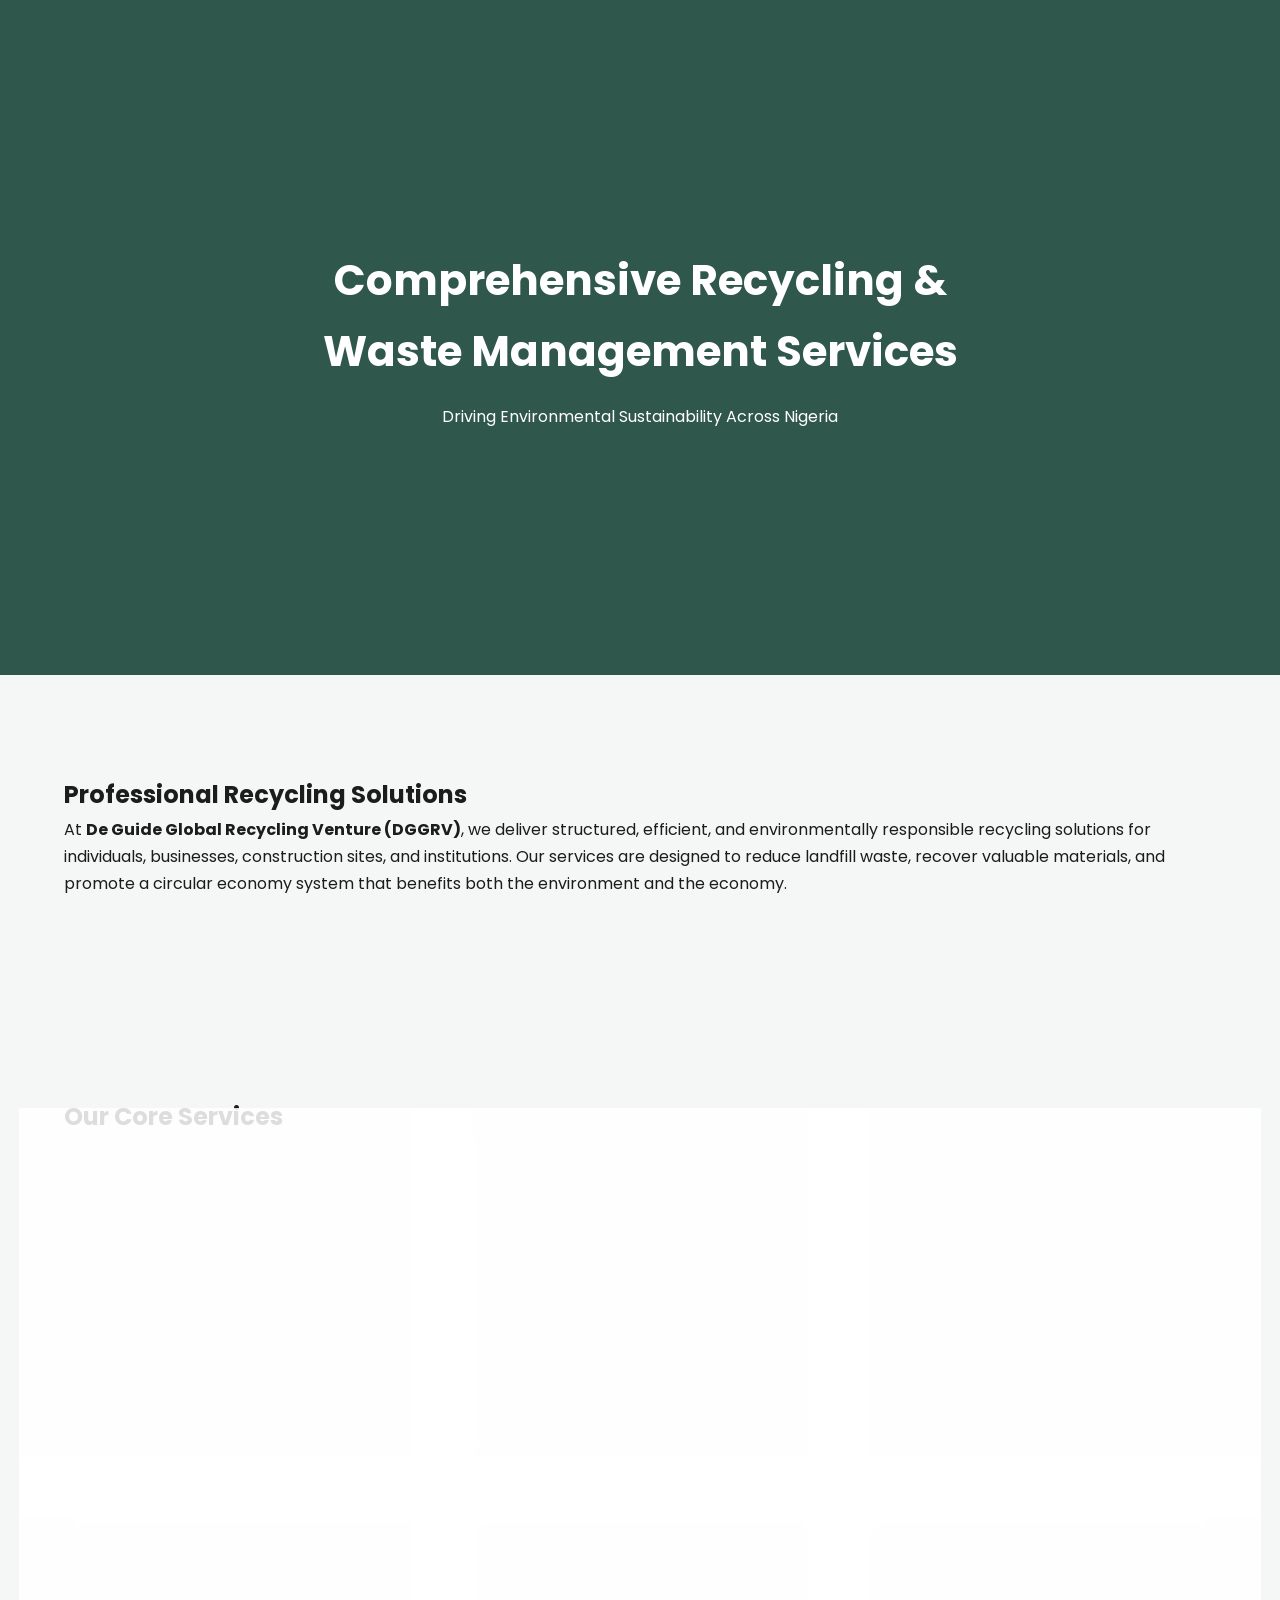
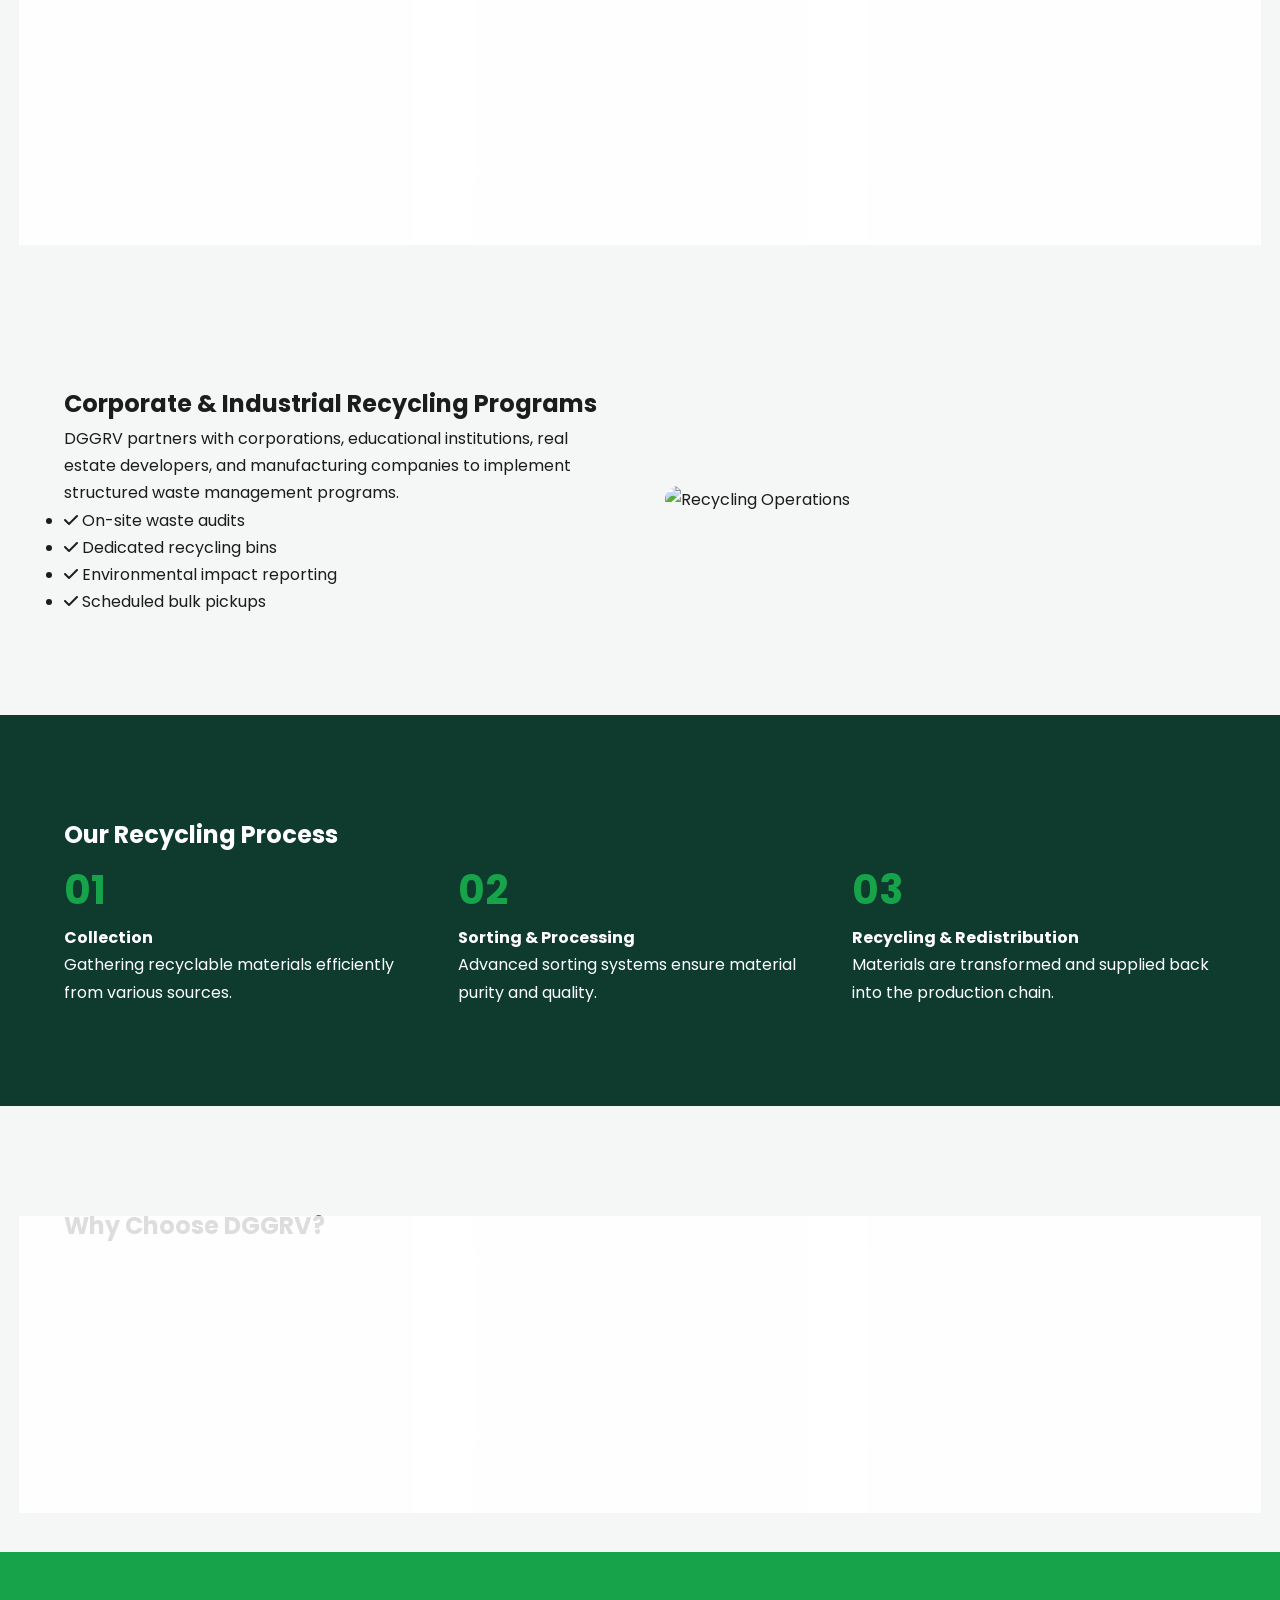
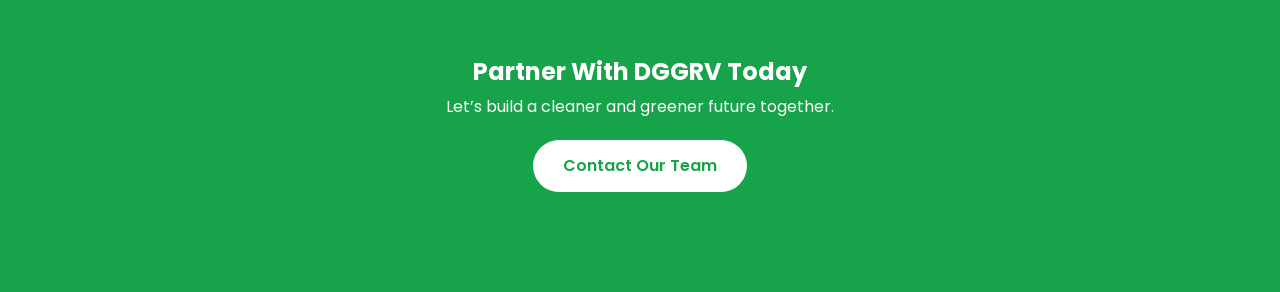
==== service.html @ 976d5cdc "building other pages" ====
<!DOCTYPE html>
<html lang="en">
<head>
<meta charset="UTF-8">
<meta name="viewport" content="width=device-width, initial-scale=1.0">
<title>Our Services | DGGRV</title>

<link href="https://fonts.googleapis.com/css2?family=Poppins:wght@300;400;500;600;700&display=swap" rel="stylesheet">
<link rel="stylesheet" href="https://cdnjs.cloudflare.com/ajax/libs/font-awesome/6.5.1/css/all.min.css">
<link rel="stylesheet" href="service.css">
</head>
<body>

<div class="page-transition"></div>

<!-- HERO -->
<section class="hero">
    <div class="overlay"></div>
    <div class="hero-content">
        <h1>Comprehensive Recycling & Waste Management Services</h1>
        <p>Driving Environmental Sustainability Across Nigeria</p>
    </div>
</section>

<!-- INTRO -->
<section class="intro container reveal">
    <h2>Professional Recycling Solutions</h2>
    <p>
        At <strong>De Guide Global Recycling Venture (DGGRV)</strong>, we deliver structured, efficient,
        and environmentally responsible recycling solutions for individuals, businesses,
        construction sites, and institutions. Our services are designed to reduce landfill waste,
        recover valuable materials, and promote a circular economy system that benefits both
        the environment and the economy.
    </p>
</section>

<!-- CORE SERVICES -->
<section class="services container">

    <div class="section-title">
        <h2>Our Core Services</h2>
    </div>

    <div class="services-grid">

        <div class="service-card glass reveal">
            <i class="fa-solid fa-recycle"></i>
            <h3>Aluminum Can Recycling</h3>
            <p>
                We collect, compress, and process used beverage cans into reusable aluminum
                materials for manufacturing industries. Aluminum recycling reduces energy
                consumption by up to 95% compared to new production.
            </p>
        </div>

        <div class="service-card glass reveal">
            <i class="fa-solid fa-bottle-water"></i>
            <h3>Plastic Bottle Recovery</h3>
            <p>
                Our plastic recycling system ensures proper sorting, shredding, and processing
                of PET bottles into reusable raw materials for packaging and textile production.
            </p>
        </div>

        <div class="service-card glass reveal">
            <i class="fa-solid fa-industry"></i>
            <h3>Scrap Metal & Iron Recycling</h3>
            <p>
                We recover scrap irons from demolition sites and industrial facilities,
                converting them into valuable reusable metal resources for manufacturing.
            </p>
        </div>

        <div class="service-card glass reveal">
            <i class="fa-solid fa-box"></i>
            <h3>Carton & Packaging Recycling</h3>
            <p>
                Recycling paper cartons and packaging materials into reusable pulp
                helps reduce deforestation and supports sustainable packaging solutions.
            </p>
        </div>

        <div class="service-card glass reveal">
            <i class="fa-solid fa-truck"></i>
            <h3>Bulk Waste Collection</h3>
            <p>
                We provide scheduled and on-demand waste pickup services for offices,
                estates, commercial buildings, and construction sites.
            </p>
        </div>

        <div class="service-card glass reveal">
            <i class="fa-solid fa-hand-holding-dollar"></i>
            <h3>Waste Buy-Back Program</h3>
            <p>
                Individuals and businesses can sell recyclable materials directly to DGGRV,
                creating income opportunities while supporting environmental protection.
            </p>
        </div>

    </div>

</section>

<!-- CORPORATE SOLUTIONS -->
<section class="corporate-section">
    <div class="container">

        <div class="corporate-grid">

            <div class="corporate-text reveal">
                <h2>Corporate & Industrial Recycling Programs</h2>
                <p>
                    DGGRV partners with corporations, educational institutions,
                    real estate developers, and manufacturing companies to implement
                    structured waste management programs.
                </p>

                <ul>
                    <li><i class="fa-solid fa-check"></i> On-site waste audits</li>
                    <li><i class="fa-solid fa-check"></i> Dedicated recycling bins</li>
                    <li><i class="fa-solid fa-check"></i> Environmental impact reporting</li>
                    <li><i class="fa-solid fa-check"></i> Scheduled bulk pickups</li>
                </ul>
            </div>

            <div class="corporate-image reveal">
                <img src="https://images.unsplash.com/photo-1581093458791-9d15482442f1" alt="Recycling Operations">
            </div>

        </div>

    </div>
</section>

<!-- PROCESS -->
<section class="process-section">
    <div class="container">

        <h2 class="center">Our Recycling Process</h2>

        <div class="process-grid">

            <div class="process-step reveal">
                <span>01</span>
                <h4>Collection</h4>
                <p>Gathering recyclable materials efficiently from various sources.</p>
            </div>

            <div class="process-step reveal">
                <span>02</span>
                <h4>Sorting & Processing</h4>
                <p>Advanced sorting systems ensure material purity and quality.</p>
            </div>

            <div class="process-step reveal">
                <span>03</span>
                <h4>Recycling & Redistribution</h4>
                <p>Materials are transformed and supplied back into the production chain.</p>
            </div>

        </div>

    </div>
</section>

<!-- WHY CHOOSE US -->
<section class="why container">
    <h2 class="center">Why Choose DGGRV?</h2>

    <div class="why-grid">

        <div class="why-card glass reveal">
            <i class="fa-solid fa-shield-halved"></i>
            <h4>Environmental Responsibility</h4>
            <p>Committed to reducing pollution and landfill waste across Nigeria.</p>
        </div>

        <div class="why-card glass reveal">
            <i class="fa-solid fa-chart-line"></i>
            <h4>Economic Impact</h4>
            <p>Creating jobs and income opportunities through waste recovery systems.</p>
        </div>

        <div class="why-card glass reveal">
            <i class="fa-solid fa-leaf"></i>
            <h4>Sustainable Practices</h4>
            <p>Promoting circular economy principles for long-term environmental health.</p>
        </div>

    </div>
</section>

<!-- CTA -->
<section class="cta">
    <div class="container">
        <h2>Partner With DGGRV Today</h2>
        <p>Let’s build a cleaner and greener future together.</p>
        <a href="#" class="cta-btn">Contact Our Team</a>
    </div>
</section>

<script src="services.js"></script>
</body>
</html>
---- service.css ----
:root {
    --primary: #0e3b2e;
    --accent: #16a34a;
    --light-bg: #f4f7f6;
    --text-dark: #1c1c1c;
}

* {
    margin:0;
    padding:0;
    box-sizing:border-box;
}

body {
    font-family: 'Poppins', sans-serif;
    background: var(--light-bg);
    color: var(--text-dark);
    line-height: 1.7;
}

/* HERO */
.hero {
    height: 75vh;
    background: url('https://images.unsplash.com/photo-1509395176047-4a66953fd231') center/cover fixed;
    display:flex;
    align-items:center;
    justify-content:center;
    position:relative;
}

.overlay {
    position:absolute;
    width:100%;
    height:100%;
    background:rgba(14,59,46,0.85);
    z-index:1;
}

.hero-content {
    position:relative;
    z-index:2; /* FIXED stacking */
    color:white;
    text-align:center;
    max-width:700px;
}

.hero h1 {
    font-size:42px;
    margin-bottom:15px;
}

/* SECTION DEFAULT */
section {
    padding:100px 0;
}

.container {
    width:90%;
    max-width:1200px;
    margin:auto;
}

/* GRID */
.services-grid,
.process-grid,
.why-grid {
    display:grid;
    grid-template-columns:repeat(3,1fr);
    gap:30px;
}

/* GLASS */
.glass {
    background: rgba(255,255,255,0.85); /* Increased visibility */
    backdrop-filter: blur(10px);
    border-radius:20px;
    padding:35px;
    box-shadow:0 15px 30px rgba(0,0,0,0.08);
}

/* CORPORATE */
.corporate-grid {
    display:grid;
    grid-template-columns:1fr 1fr;
    gap:50px;
    align-items:center;
}

.corporate-image img {
    width:100%;
    border-radius:20px;
}

/* PROCESS */
.process-section {
    background:var(--primary);
    color:white;
}

.process-step span {
    font-size:40px;
    font-weight:bold;
    color:var(--accent);
}

/* CTA */
.cta {
    background:var(--accent);
    color:white;
    text-align:center;
}

.cta-btn {
    display:inline-block;
    margin-top:20px;
    padding:12px 30px;
    background:white;
    color:var(--accent);
    border-radius:30px;
    text-decoration:none;
    font-weight:600;
}

/* FIXED REVEAL SYSTEM */
.reveal {
    opacity:1; /* DEFAULT visible */
    transform:translateY(0);
    transition:0.6s ease;
}

.reveal.hidden {
    opacity:0;
    transform:translateY(40px);
}

.reveal.active {
    opacity:1;
    transform:translateY(0);
}

/* RESPONSIVE */
@media(max-width:992px){
    .services-grid,
    .process-grid,
    .why-grid,
    .corporate-grid {
        grid-template-columns:1fr;
    }

    .hero h1 {
        font-size:32px;
    }
}
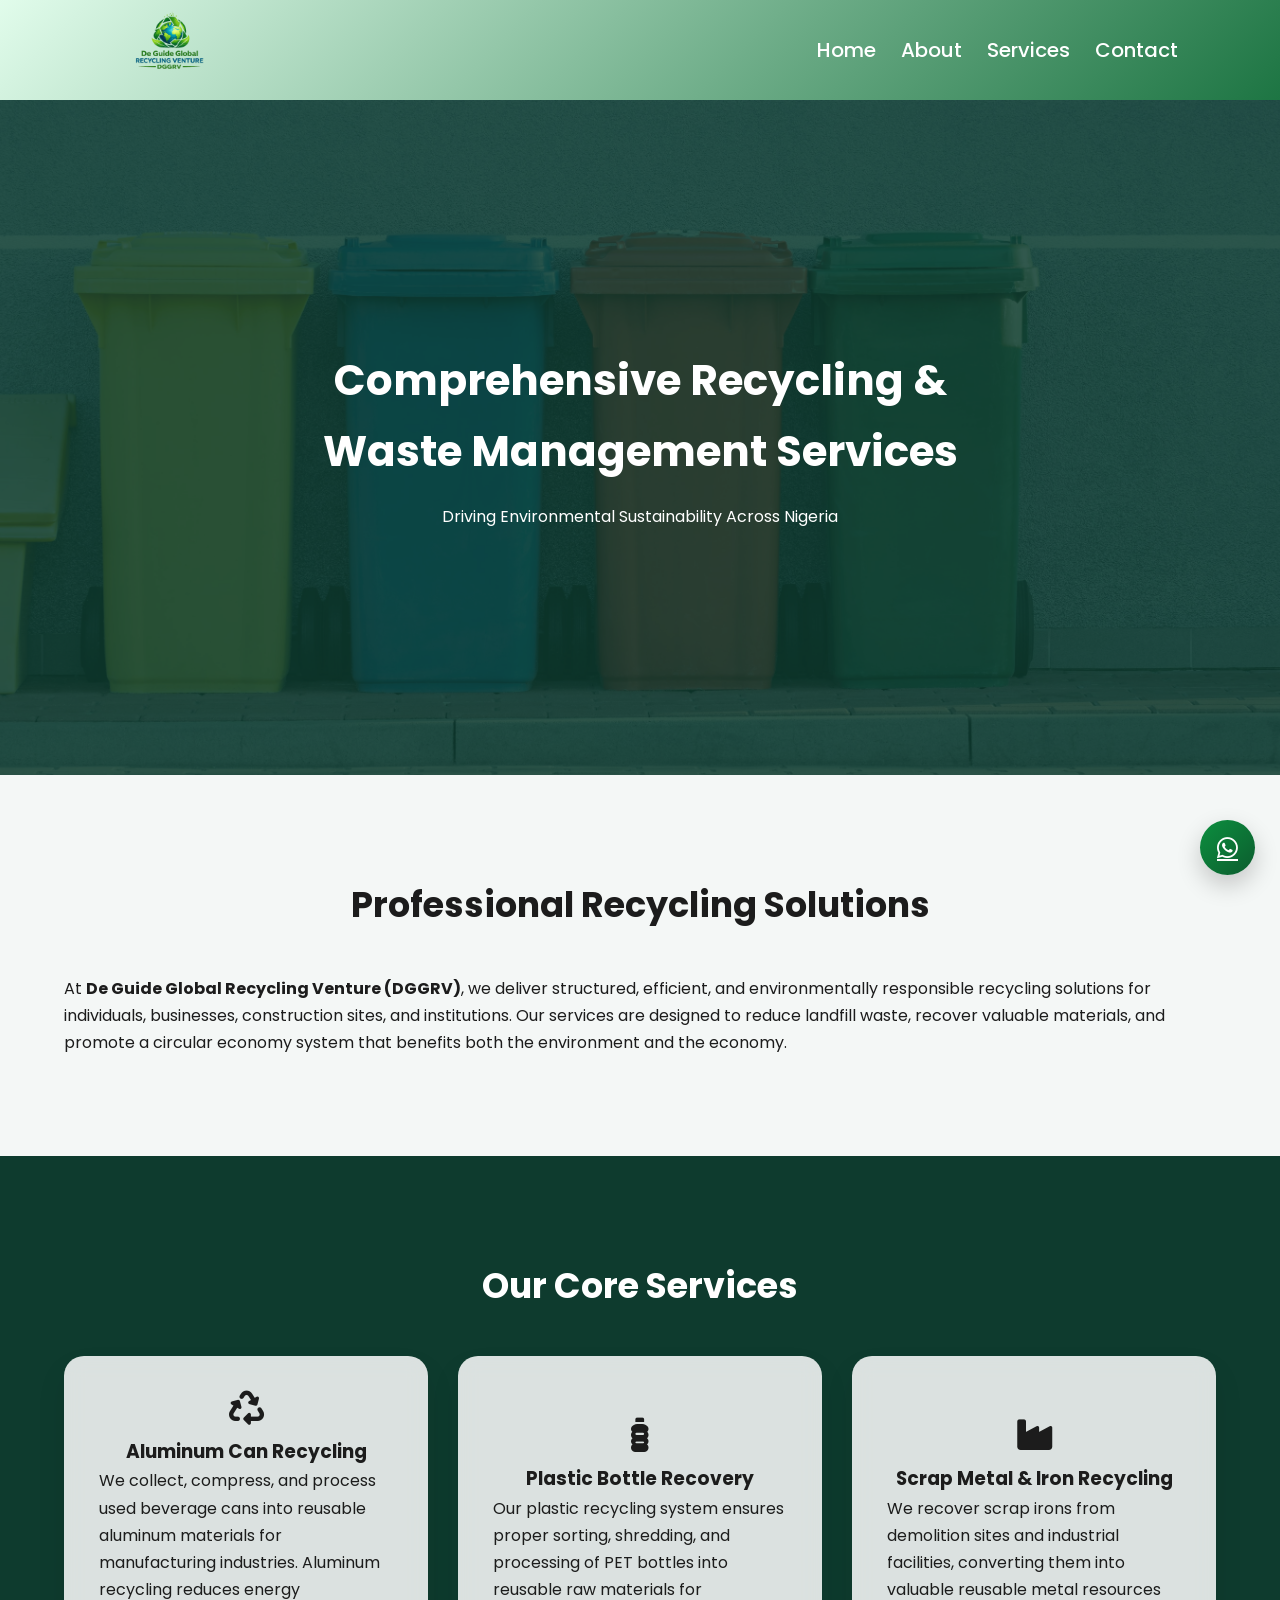
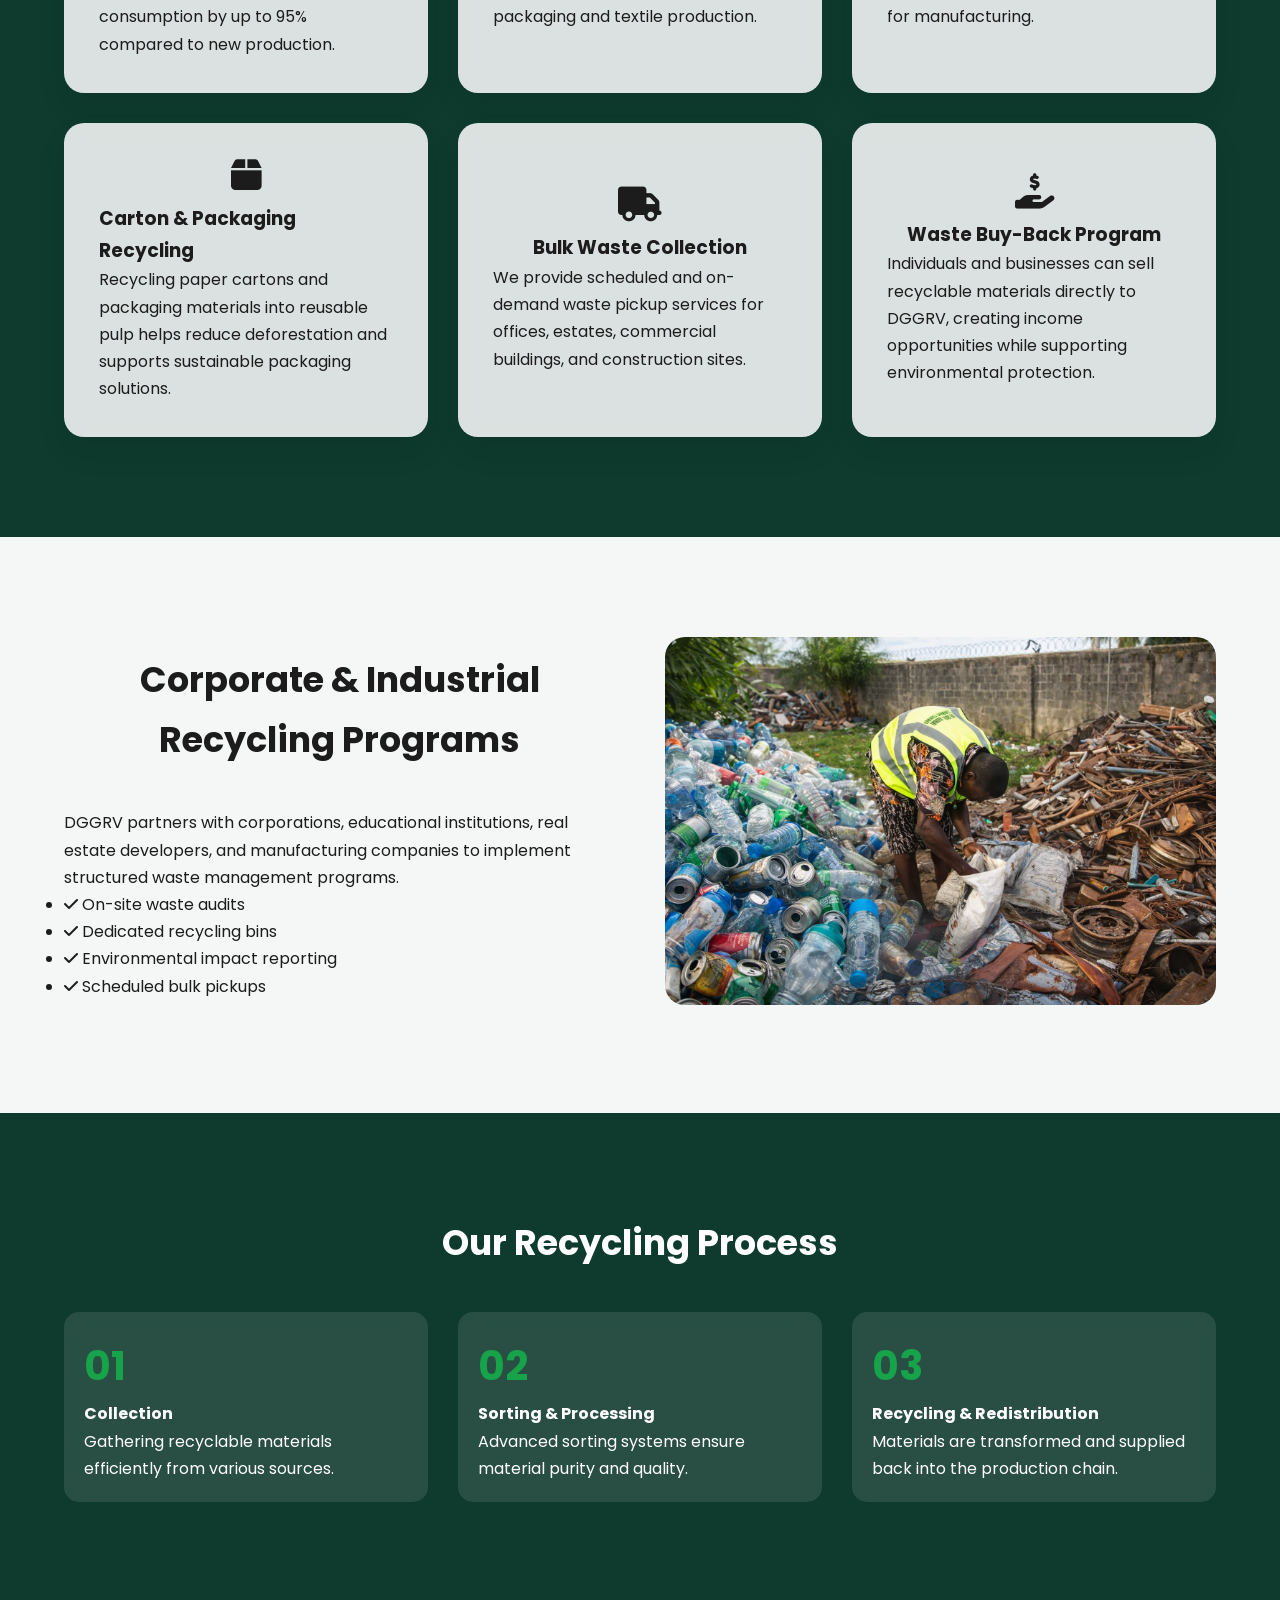
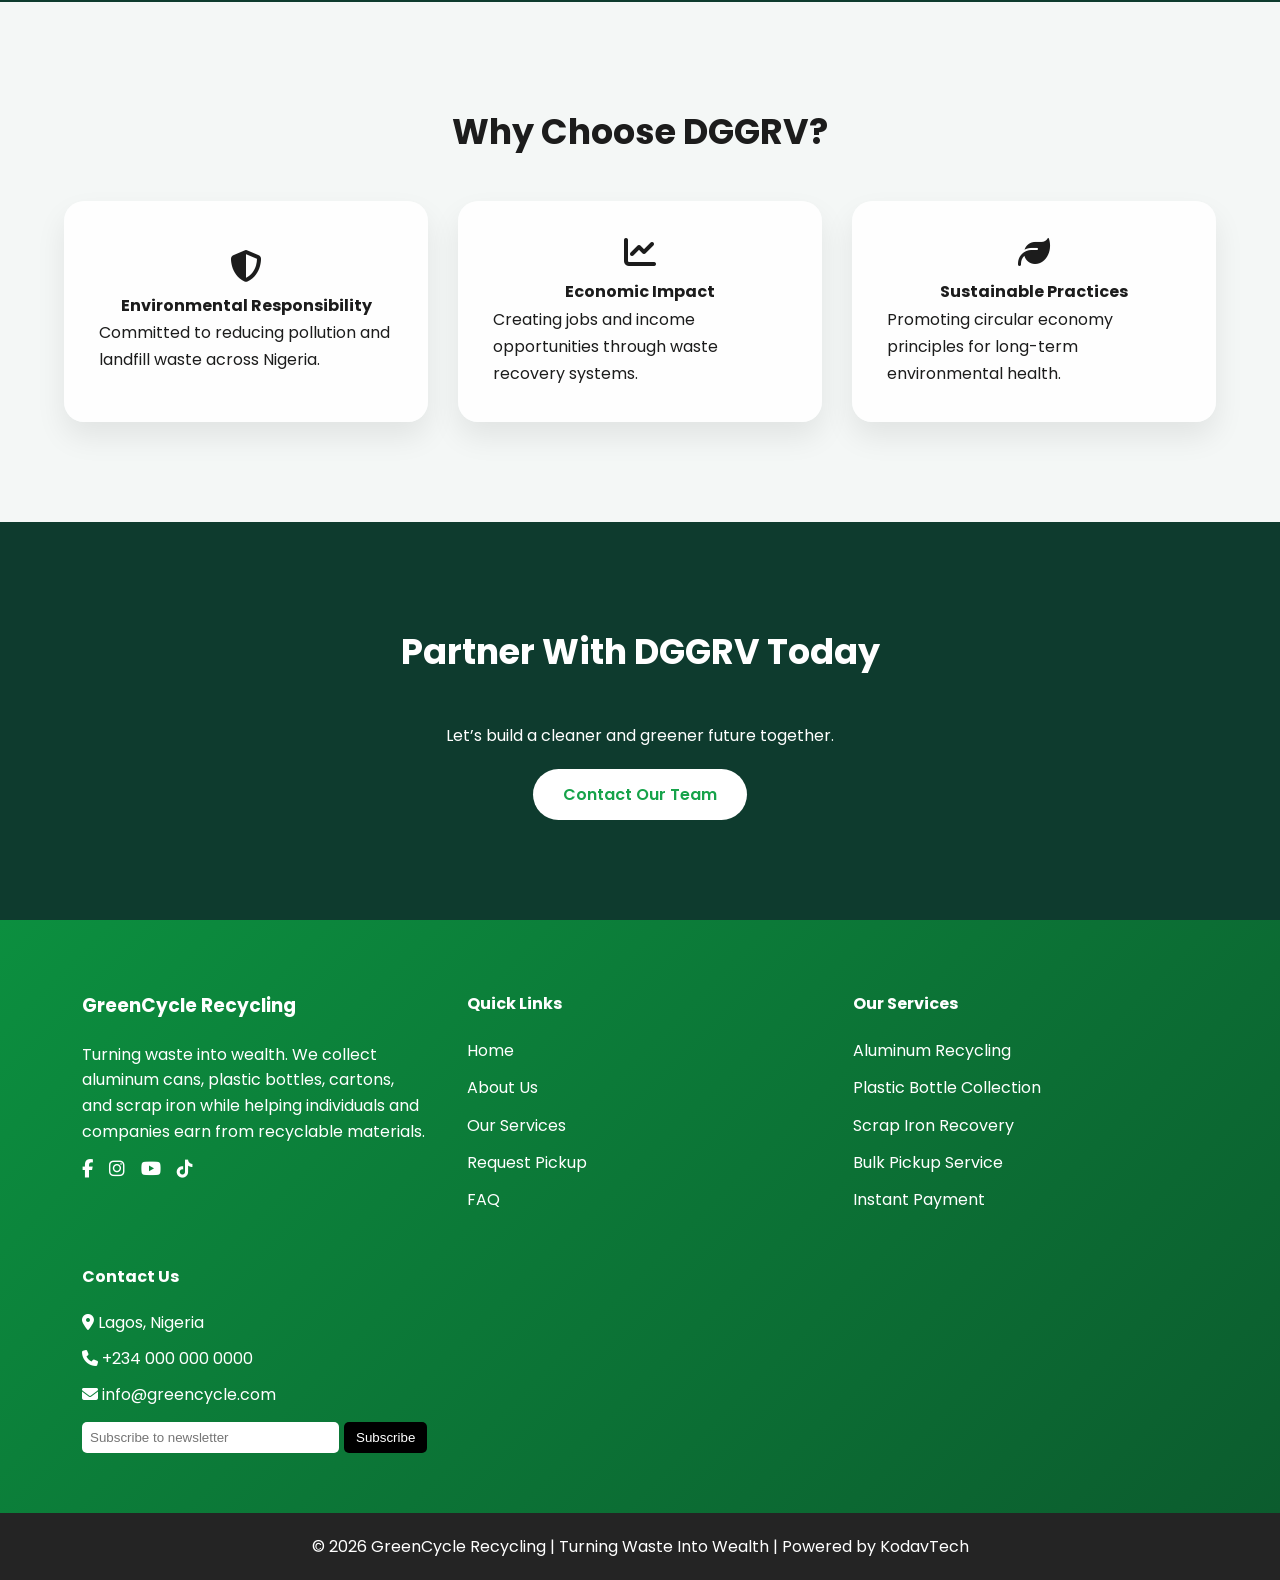
==== commit cf61caaf: "finishing touches of the service page" ====
--- a/service.html
+++ b/service.html
@@ -1,17 +1,40 @@
 <!DOCTYPE html>
 <html lang="en">
 <head>
-<meta charset="UTF-8">
-<meta name="viewport" content="width=device-width, initial-scale=1.0">
-<title>Our Services | DGGRV</title>
-
-<link href="https://fonts.googleapis.com/css2?family=Poppins:wght@300;400;500;600;700&display=swap" rel="stylesheet">
-<link rel="stylesheet" href="https://cdnjs.cloudflare.com/ajax/libs/font-awesome/6.5.1/css/all.min.css">
-<link rel="stylesheet" href="service.css">
+    <meta charset="UTF-8">
+    <meta name="viewport" content="width=device-width, initial-scale=1.0">
+    <title>Our Services | DGGRV</title>
+
+        <!-- Google Font -->
+    <link href="https://fonts.googleapis.com/css2?family=Poppins:wght@300;400;500;600;700&display=swap" rel="stylesheet">
+
+    <!-- Font Awesome -->
+    <link rel="stylesheet" href="https://cdnjs.cloudflare.com/ajax/libs/font-awesome/6.5.1/css/all.min.css">
+
+    <link rel="stylesheet" href="service.css">
 </head>
 <body>
 
-<div class="page-transition"></div>
+<!-- ================= NAVIGATION ================= -->
+<nav class="navbar">
+    <div class="logo">
+        <img src="images/logo.png" alt="">
+    </div>
+
+    <ul class="nav-links">
+        <li><a href="index.html">Home</a></li>
+        <li><a href="about.html">About</a></li>
+        <li><a href="service.html">Services</a></li>
+        <li><a href="contact.html">Contact</a></li>
+    </ul>
+
+    <div class="menu-toggle">
+        <i class="fas fa-bars"></i>
+    </div>
+</nav>
+
+
+
 
 <!-- HERO -->
 <section class="hero">
@@ -35,69 +58,70 @@
 </section>
 
 <!-- CORE SERVICES -->
-<section class="services container">
-
-    <div class="section-title">
-        <h2>Our Core Services</h2>
-    </div>
-
-    <div class="services-grid">
-
-        <div class="service-card glass reveal">
-            <i class="fa-solid fa-recycle"></i>
-            <h3>Aluminum Can Recycling</h3>
-            <p>
-                We collect, compress, and process used beverage cans into reusable aluminum
-                materials for manufacturing industries. Aluminum recycling reduces energy
-                consumption by up to 95% compared to new production.
-            </p>
-        </div>
-
-        <div class="service-card glass reveal">
-            <i class="fa-solid fa-bottle-water"></i>
-            <h3>Plastic Bottle Recovery</h3>
-            <p>
-                Our plastic recycling system ensures proper sorting, shredding, and processing
-                of PET bottles into reusable raw materials for packaging and textile production.
-            </p>
-        </div>
-
-        <div class="service-card glass reveal">
-            <i class="fa-solid fa-industry"></i>
-            <h3>Scrap Metal & Iron Recycling</h3>
-            <p>
-                We recover scrap irons from demolition sites and industrial facilities,
-                converting them into valuable reusable metal resources for manufacturing.
-            </p>
-        </div>
-
-        <div class="service-card glass reveal">
-            <i class="fa-solid fa-box"></i>
-            <h3>Carton & Packaging Recycling</h3>
-            <p>
-                Recycling paper cartons and packaging materials into reusable pulp
-                helps reduce deforestation and supports sustainable packaging solutions.
-            </p>
-        </div>
-
-        <div class="service-card glass reveal">
-            <i class="fa-solid fa-truck"></i>
-            <h3>Bulk Waste Collection</h3>
-            <p>
-                We provide scheduled and on-demand waste pickup services for offices,
-                estates, commercial buildings, and construction sites.
-            </p>
-        </div>
-
-        <div class="service-card glass reveal">
-            <i class="fa-solid fa-hand-holding-dollar"></i>
-            <h3>Waste Buy-Back Program</h3>
-            <p>
-                Individuals and businesses can sell recyclable materials directly to DGGRV,
-                creating income opportunities while supporting environmental protection.
-            </p>
-        </div>
-
+<section class="services">
+    <div class="service-wrapper container">
+        <div class="section-title">
+            <h2>Our Core Services</h2>
+        </div>
+    
+        <div class="services-grid">
+    
+            <div class="service-card glass reveal">
+                <i class="fa-solid fa-recycle"></i>
+                <h3>Aluminum Can Recycling</h3>
+                <p>
+                    We collect, compress, and process used beverage cans into reusable aluminum
+                    materials for manufacturing industries. Aluminum recycling reduces energy
+                    consumption by up to 95% compared to new production.
+                </p>
+            </div>
+    
+            <div class="service-card glass reveal">
+                <i class="fa-solid fa-bottle-water"></i>
+                <h3>Plastic Bottle Recovery</h3>
+                <p>
+                    Our plastic recycling system ensures proper sorting, shredding, and processing
+                    of PET bottles into reusable raw materials for packaging and textile production.
+                </p>
+            </div>
+    
+            <div class="service-card glass reveal">
+                <i class="fa-solid fa-industry"></i>
+                <h3>Scrap Metal & Iron Recycling</h3>
+                <p>
+                    We recover scrap irons from demolition sites and industrial facilities,
+                    converting them into valuable reusable metal resources for manufacturing.
+                </p>
+            </div>
+    
+            <div class="service-card glass reveal">
+                <i class="fa-solid fa-box"></i>
+                <h3>Carton & Packaging Recycling</h3>
+                <p>
+                    Recycling paper cartons and packaging materials into reusable pulp
+                    helps reduce deforestation and supports sustainable packaging solutions.
+                </p>
+            </div>
+    
+            <div class="service-card glass reveal">
+                <i class="fa-solid fa-truck"></i>
+                <h3>Bulk Waste Collection</h3>
+                <p>
+                    We provide scheduled and on-demand waste pickup services for offices,
+                    estates, commercial buildings, and construction sites.
+                </p>
+            </div>
+    
+            <div class="service-card glass reveal">
+                <i class="fa-solid fa-hand-holding-dollar"></i>
+                <h3>Waste Buy-Back Program</h3>
+                <p>
+                    Individuals and businesses can sell recyclable materials directly to DGGRV,
+                    creating income opportunities while supporting environmental protection.
+                </p>
+            </div>
+    
+        </div>
     </div>
 
 </section>
@@ -125,7 +149,7 @@
             </div>
 
             <div class="corporate-image reveal">
-                <img src="https://images.unsplash.com/photo-1581093458791-9d15482442f1" alt="Recycling Operations">
+                <img src="images/header.png" alt="Recycling Operations">
             </div>
 
         </div>
@@ -200,6 +224,94 @@
     </div>
 </section>
 
+
+
+
+
+
+
+
+
+<!-- ================= PROFESSIONAL FOOTER ================= -->
+<footer class="footer">
+
+    <div class="container footer-container">
+
+        <!-- Company Info -->
+        <div class="footer-col">
+            <h3>GreenCycle Recycling</h3>
+            <p>
+                Turning waste into wealth. We collect aluminum cans, plastic bottles, cartons, 
+                and scrap iron while helping individuals and companies earn from recyclable materials.
+            </p>
+
+            <div class="footer-socials">
+                <a href="#"><i class="fab fa-facebook-f"></i></a>
+                <a href="#"><i class="fab fa-instagram"></i></a>
+                <a href="#"><i class="fab fa-youtube"></i></a>
+                <a href="#"><i class="fab fa-tiktok"></i></a>
+            </div>
+        </div>
+
+        <!-- Quick Links -->
+        <div class="footer-col">
+            <h4>Quick Links</h4>
+            <ul>
+                <li><a href="#">Home</a></li>
+                <li><a href="#about">About Us</a></li>
+                <li><a href="#services">Our Services</a></li>
+                <li><a href="#pickup">Request Pickup</a></li>
+                <li><a href="#faq">FAQ</a></li>
+            </ul>
+        </div>
+
+        <!-- Services -->
+        <div class="footer-col">
+            <h4>Our Services</h4>
+            <ul>
+                <li>Aluminum Recycling</li>
+                <li>Plastic Bottle Collection</li>
+                <li>Scrap Iron Recovery</li>
+                <li>Bulk Pickup Service</li>
+                <li>Instant Payment</li>
+            </ul>
+        </div>
+
+        <!-- Contact Info -->
+        <div class="footer-col">
+            <h4>Contact Us</h4>
+            <p><i class="fas fa-map-marker-alt"></i> Lagos, Nigeria</p>
+            <p><i class="fas fa-phone"></i> +234 000 000 0000</p>
+            <p><i class="fas fa-envelope"></i> info@greencycle.com</p>
+
+            <form class="newsletter">
+                <input type="email" placeholder="Subscribe to newsletter">
+                <button type="submit">Subscribe</button>
+            </form>
+        </div>
+
+    </div>
+
+</footer>
+
+
+
+
+<!-- WHATSAPP -->
+<a href="https://wa.me/2340000000000" class="whatsapp-btn" target="_blank">
+    <i class="fa-brands fa-whatsapp"></i>
+</a>
+
+
+
+
+<!-- ================= BOTTOM FOOTER ================= -->
+<footer>
+    <p>© 2026 GreenCycle Recycling | Turning Waste Into Wealth | Powered by KodavTech</p>
+</footer>
+
+
+
 <script src="services.js"></script>
 </body>
 </html>
--- a/service.css
+++ b/service.css
@@ -1,4 +1,10 @@
 :root {
+    --bg: #4ea04ee0;
+    --bg2: #224722e0;
+    --color1: #cec437;
+    --color2: #47cf47;
+    --color3: #26196e;
+    --color4: #a03318;
     --primary: #0e3b2e;
     --accent: #16a34a;
     --light-bg: #f4f7f6;
@@ -18,10 +24,70 @@
     line-height: 1.7;
 }
 
+
+
+
+
+
+/* ========== NAVBAR ========== */
+.navbar{
+    position: sticky;
+    width:100%;
+    top:0;
+    display:flex;
+    justify-content:space-between;
+    align-items:center;
+    padding: 0 8%;
+    background: linear-gradient(135deg, #e1fceb, #1d7543);
+    color:white;
+    z-index:1000;
+}
+
+.logo img {
+    width: 20%;
+}
+
+.nav-links{
+    display:flex;
+    list-style:none;
+}
+
+.nav-links li{
+    margin-left:25px;
+    font-size: 20px;
+}
+
+.nav-links a{
+    color:white;
+    text-decoration:none;
+    font-weight:500;
+    transition:0.3s;
+}
+
+.nav-links a:hover{
+    color: var(--bg2);
+}
+
+.menu-toggle{
+    display:none;
+    font-size:22px;
+    cursor:pointer;
+}
+
+
+
+
+
+
+
+
+
+
+
 /* HERO */
 .hero {
     height: 75vh;
-    background: url('https://images.unsplash.com/photo-1509395176047-4a66953fd231') center/cover fixed;
+    background: url('images/page-header.jpg') center/cover fixed;
     display:flex;
     align-items:center;
     justify-content:center;
@@ -60,7 +126,23 @@
     margin:auto;
 }
 
+.container h2 {
+    text-align: center;
+    padding-bottom: 40px;
+    font-size: 35px;
+}
+
 /* GRID */
+
+.services {
+    background: var(--primary);
+}
+
+.section-title h2{
+    color: #fff;
+}
+
+
 .services-grid,
 .process-grid,
 .why-grid {
@@ -68,6 +150,18 @@
     grid-template-columns:repeat(3,1fr);
     gap:30px;
 }
+
+.service-card i {
+    font-size: 35px;
+    padding-bottom: 10px;
+}
+
+.service-card:hover {
+    background: linear-gradient(135deg, #0c8f3f, #0c5c2e);
+    color: #fff;
+    transform: translateY(-15px);
+}
+
 
 /* GLASS */
 .glass {
@@ -78,6 +172,14 @@
     box-shadow:0 15px 30px rgba(0,0,0,0.08);
 }
 
+.service-card, 
+.why-card {
+    display: flex;
+    align-items: center;
+    justify-content: center;
+    flex-direction: column;
+}
+
 /* CORPORATE */
 .corporate-grid {
     display:grid;
@@ -97,15 +199,38 @@
     color:white;
 }
 
+.process-step {
+    background: #bdbdbd28;
+    backdrop-filter: blur(10px);
+    border-radius: 15px;
+    padding: 20px;
+}
+
 .process-step span {
     font-size:40px;
     font-weight:bold;
     color:var(--accent);
 }
 
+.process-step:hover {
+    transform: translateY(-15px);
+}
+
+.why-card i {
+    font-size: 32px;
+    padding-bottom: 10px;
+}
+
+.why-card:hover {
+    background: linear-gradient(135deg, #0c8f3f, #0c5c2e);
+    color: #fff;
+    transform: translateY(-15px);
+
+}
+
 /* CTA */
 .cta {
-    background:var(--accent);
+    background:var(--primary);
     color:white;
     text-align:center;
 }
@@ -150,4 +275,134 @@
     .hero h1 {
         font-size:32px;
     }
-}+}
+
+
+
+
+
+
+
+
+
+
+
+
+
+
+
+
+
+
+/* ================= FOOTER ================= */
+.footer {
+    background: linear-gradient(135deg, #0c8f3f, #0c5c2e);
+    color: white;
+    padding-top: 70px;
+}
+
+.footer-container {
+    display: grid;
+    grid-template-columns: repeat(auto-fit, minmax(250px, 1fr));
+    gap: 40px;
+    padding-bottom: 40px;
+}
+
+.footer-col {
+    text-align: left;
+}
+
+.footer-col h3,
+.footer-col h4 {
+    margin-bottom: 20px;
+}
+
+.footer-col p {
+    line-height: 1.6;
+    margin-bottom: 10px;
+}
+
+.footer-col ul {
+    list-style: none;
+}
+
+.footer-col ul li {
+    margin-bottom: 10px;
+}
+
+.footer-col ul li a {
+    text-decoration: none;
+    color: white;
+    transition: 0.3s;
+}
+
+.footer-col ul li a:hover {
+    padding-left: 8px;
+}
+
+/* Social Icons */
+.footer-socials a {
+    display: inline-block;
+    margin-right: 12px;
+    font-size: 18px;
+    color: white;
+    transition: 0.3s;
+}
+
+.footer-socials a:hover {
+    transform: scale(1.2);
+}
+
+/* Newsletter */
+.newsletter {
+    margin-top: 15px;
+    display: flex;
+    gap: 5px;
+}
+
+.newsletter input {
+    padding: 8px;
+    border: none;
+    border-radius: 5px;
+    flex: 1;
+}
+
+.newsletter button {
+    padding: 8px 12px;
+    border: none;
+    border-radius: 5px;
+    background: #000;
+    color: white;
+    cursor: pointer;
+}
+
+
+
+/* ========== BOTTOM FOOTER ========== */
+footer{
+    background: #242424;
+    color:white;
+    text-align:center;
+    padding:20px;
+}
+
+
+/* WHATSAPP */
+.whatsapp-btn {
+    position: fixed;
+    bottom: 25px;
+    right: 25px;
+    background: linear-gradient(135deg, #0c8f3f, #0c5c2e);
+    width: 55px;
+    height: 55px;
+    border-radius: 50%;
+    display: flex;
+    align-items: center;
+    justify-content: center;
+    color: white;
+    font-size: 24px;
+    box-shadow: 0 10px 25px rgba(0,0,0,0.2);
+}
+
+
+
